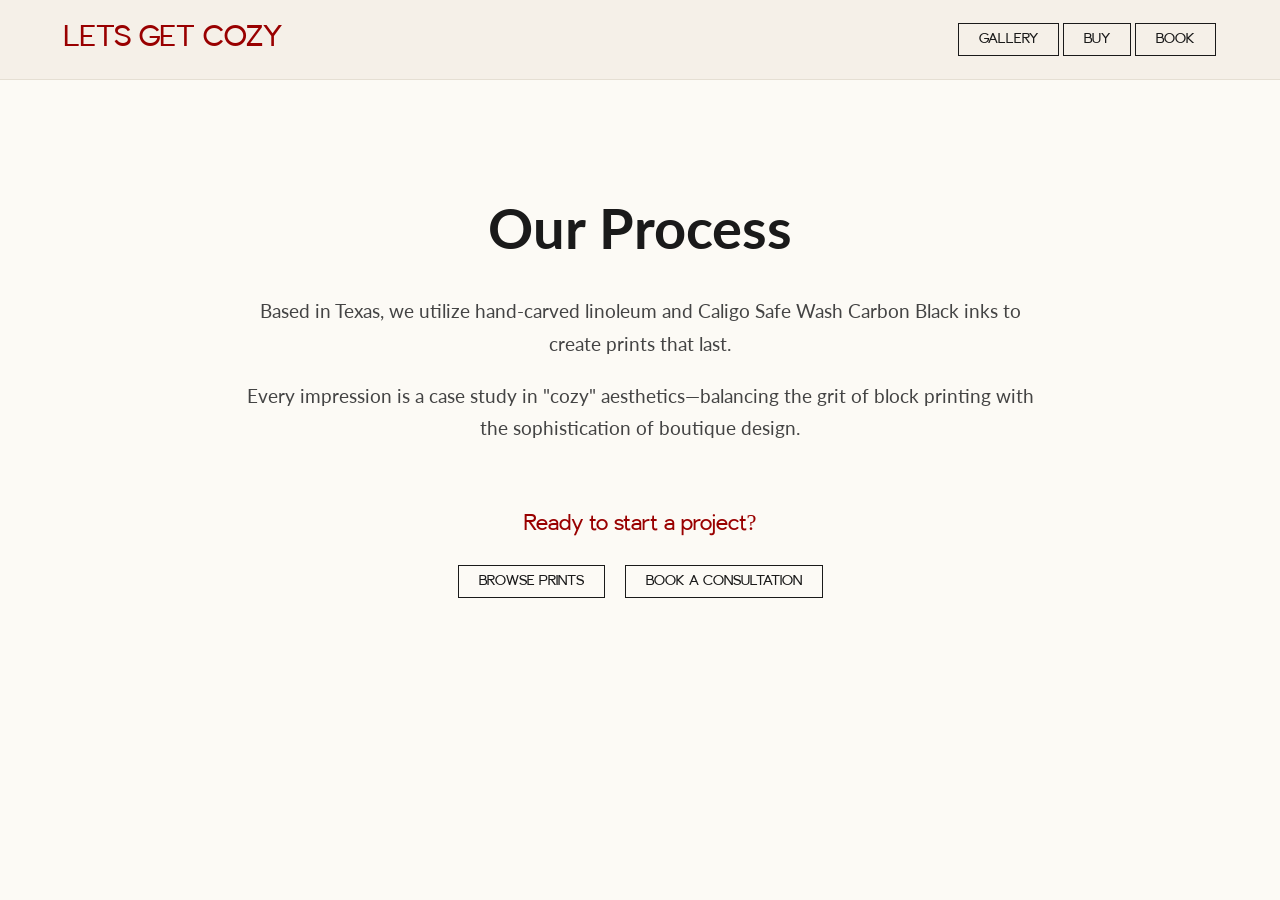
==== about.html @ 3a394205 "Initial commit: Neocities site backup" ====
<!DOCTYPE html>
<html lang="en">
<head>
    <meta charset="UTF-8">
    <title>About | LETS GET COZY</title>
    <link rel="stylesheet" href="style.css">
    <style>
        .about-wrap { max-width: 800px; margin: 100px auto; padding: 0 5%; text-align: center; }
        .about-wrap h1 { font-size: 3.5rem; margin-bottom: 20px; }
        .about-wrap p { font-size: 1.2rem; color: #444; }
    </style>
</head>
<body>

<nav>
    <div class="logo"><a href="index.html" style="text-decoration:none; color:inherit;">LETS GET COZY</a></div>
    <div class="nav-buttons">
      <a href="index.html"><button>Gallery</button></a>
      <a href="index.html#buy"><button>Buy</button></a>
      <a href="index.html#book"><button>Book</button></a>
    </div>
</nav>

<main class="about-wrap">
    <h1>Our Process</h1>
    <p>Based in Texas, we utilize hand-carved linoleum and Caligo Safe Wash Carbon Black inks to create prints that last.</p>
    <p>Every impression is a case study in "cozy" aesthetics—balancing the grit of block printing with the sophistication of boutique design.</p>
      <div class="cta-links" style="margin-top: 60px;">
        <p style="font-family: 'GC Alio', serif; color: var(--accent-crimson); font-size: 1.4rem;">
        Ready to start a project?
        </p>
      <div class="nav-buttons" style="display: flex; justify-content: center; gap: 20px;">
        <a href="index.html#buy"><button>Browse Prints</button></a>
        <a href="index.html#book"><button>Book a Consultation</button></a>
      </div>
</div>
</main>

</body>
</html>
---- style.css ----
/* FONTS */
@import url('https://fonts.googleapis.com/css2?family=Lato:wght@300;400;700&display=swap');

@font-face {
    font-family: 'GC Alio';
    src: local('GC Alio'),
         url('GCAlio.ttf') format('truetype'); /* Points directly to your root file */
    font-weight: normal;
    font-style: normal;
    font-display: swap; /* Ensures text shows up immediately while font loads */
}

:root {
    --bg-color: #fcfaf5;      /* Bone */
    --nav-bg: #f5f0e8;       /* Offset Bone */
    --ink-black: #1a1a1a;    /* Carbon Black */
    --accent-crimson: #990000; /* Rich Crimson */
    --border-subtle: #e5dfd3;
}

body {
    background-color: #fcfaf5; /* Hardcoded Bone */
    color: #1a1a1a;            /* Hardcoded Ink Black */
    font-family: 'Lato', sans-serif;
    margin: 0;
    line-height: 1.7;
}

/* NAVIGATION - NOW WITH GC ALIO */
nav {
    display: flex;
    justify-content: space-between;
    align-items: center;
    padding: 15px 5%;
    background: var(--nav-bg);
    border-bottom: 1px solid var(--border-subtle);
    position: sticky;
    top: 0;
    z-index: 1000;
}

.logo {
    font-family: 'GC Alio', serif !important; /* Added !important to override any defaults */
    font-size: 1.8rem;
    color: var(--accent-crimson);
}

.nav-buttons button {
    font-family: 'GC Alio', serif !important;
    font-size: 0.85rem;
    background: transparent;
    border: 1px solid #1a1a1a; /* Hardcoded */
    color: #1a1a1a;            /* Hardcoded */
    padding: 8px 20px;
    cursor: pointer;
    text-transform: uppercase;
}

.nav-buttons button:hover {
    background: var(--accent-crimson);
    border-color: var(--accent-crimson);
    color: white;
}

/* SPLASH PAGE WITH IMAGE OVERLAY */
.splash {
    position: relative;
    height: 80vh;
    display: flex;
    flex-direction: column;
    justify-content: center;
    align-items: center;
    text-align: center;
    color: white;
    overflow: hidden;
}

.splash-img {
    position: absolute;
    top: 0;
    left: 0;
    width: 100%;
    height: 100%;
    object-fit: cover;
    z-index: -2;
}

/* Dark overlay to ensure text contrast */
.splash::after {
    content: '';
    position: absolute;
    top: 0;
    left: 0;
    width: 100%;
    height: 100%;
    background: rgba(0, 0, 0, 0.4); /* 40% black tint */
    z-index: -1;
}

.splash h1 {
    font-family: 'GC Alio', serif;
    font-size: 5rem;
    color: white; /* White pops better over images */
    margin: 0;
    text-shadow: 2px 2px 10px rgba(0,0,0,0.5);
}

.splash p {
    font-family: 'Lato', sans-serif;
    font-weight: 300;
    letter-spacing: 4px;
    text-transform: uppercase;
}

/* GALLERY GRID - UPDATED PATHS IN HTML */
.gallery {
    display: grid;
    grid-template-columns: repeat(auto-fill, minmax(300px, 1fr));
    gap: 40px;
    padding: 80px 8%;
}

.print-card img {
    width: 100%;
    border: 1px solid var(--border-subtle);
    background: white;
    padding: 10px;
    transition: 0.4s;
}

.print-card p {
    font-family: 'GC Alio', serif; /* Design names in brand font */
    margin-top: 15px;
    color: var(--accent-crimson);
}

/* SMOOTH SCROLLING */
html {
    scroll-behavior: smooth;
}

/* THE INVERTED FORM LOOK */
.form-section {
    padding: 100px 10%;
    background-color: var(--accent-crimson); /* Crimson Background */
    color: var(--bg-color); /* Bone Text */
    border-top: 1px solid var(--ink-black);
}

.form-section h2 {
    font-family: 'GC Alio', serif;
    color: var(--bg-color); /* Bone headers on crimson */
    font-size: 2.5rem;
    margin-bottom: 30px;
    text-align: center;
}

.form-grid {
    max-width: 800px;
    margin: 0 auto;
    display: grid;
    grid-template-columns: 1fr 1fr;
    gap: 20px;
}

/* Spanning full width for textarea/submit */
.full-width { grid-column: span 2; }

.form-section input, 
.form-section textarea, 
.form-section select {
    background: transparent;
    border: 1px solid var(--bg-color);
    color: var(--bg-color);
    padding: 15px;
    font-family: 'Lato', sans-serif;
}

/* Change placeholder color to be visible on crimson */
.form-section ::placeholder { color: rgba(252, 250, 245, 0.6); }

.form-section .submit-btn {
    background: var(--bg-color);
    color: var(--accent-crimson);
    border: none;
    font-family: 'GC Alio', serif;
    font-size: 1.2rem;
    padding: 20px;
    cursor: pointer;
    transition: 0.3s;
}

.form-section .submit-btn:hover {
    background: var(--ink-black);
    color: white;
}
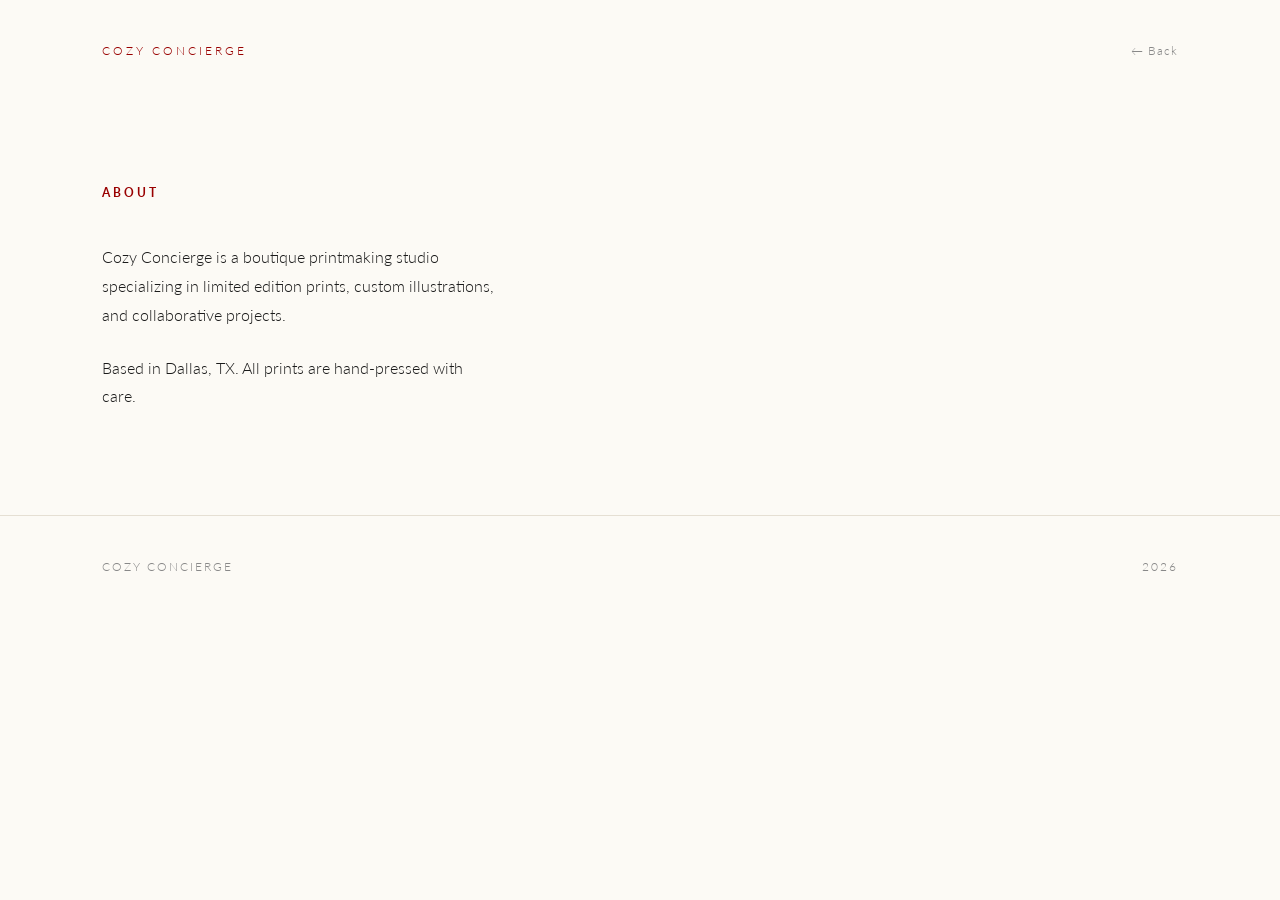
==== commit 846f8156: "Rename minimal files for Neocities, update all internal links" ====
--- a/about.html
+++ b/about.html
@@ -2,39 +2,29 @@
 <html lang="en">
 <head>
     <meta charset="UTF-8">
-    <title>About | LETS GET COZY</title>
+    <meta name="viewport" content="width=device-width, initial-scale=1.0">
+    <title>About — Cozy Concierge</title>
     <link rel="stylesheet" href="style.css">
-    <style>
-        .about-wrap { max-width: 800px; margin: 100px auto; padding: 0 5%; text-align: center; }
-        .about-wrap h1 { font-size: 3.5rem; margin-bottom: 20px; }
-        .about-wrap p { font-size: 1.2rem; color: #444; }
-    </style>
 </head>
 <body>
 
 <nav>
-    <div class="logo"><a href="index.html" style="text-decoration:none; color:inherit;">LETS GET COZY</a></div>
-    <div class="nav-buttons">
-      <a href="index.html"><button>Gallery</button></a>
-      <a href="index.html#buy"><button>Buy</button></a>
-      <a href="index.html#book"><button>Book</button></a>
-    </div>
+    <div class="logo">Cozy Concierge</div>
+    <a href="index.html" class="back">← Back</a>
 </nav>
 
-<main class="about-wrap">
-    <h1>Our Process</h1>
-    <p>Based in Texas, we utilize hand-carved linoleum and Caligo Safe Wash Carbon Black inks to create prints that last.</p>
-    <p>Every impression is a case study in "cozy" aesthetics—balancing the grit of block printing with the sophistication of boutique design.</p>
-      <div class="cta-links" style="margin-top: 60px;">
-        <p style="font-family: 'GC Alio', serif; color: var(--accent-crimson); font-size: 1.4rem;">
-        Ready to start a project?
-        </p>
-      <div class="nav-buttons" style="display: flex; justify-content: center; gap: 20px;">
-        <a href="index.html#buy"><button>Browse Prints</button></a>
-        <a href="index.html#book"><button>Book a Consultation</button></a>
-      </div>
-</div>
-</main>
+<section class="about">
+    <h1>About</h1>
+    <div class="content">
+        <p>Cozy Concierge is a boutique printmaking studio specializing in limited edition prints, custom illustrations, and collaborative projects.</p>
+        <p>Based in Dallas, TX. All prints are hand-pressed with care.</p>
+    </div>
+</section>
+
+<footer>
+    <span>Cozy Concierge</span>
+    <span>2026</span>
+</footer>
 
 </body>
 </html>
--- a/style.css
+++ b/style.css
@@ -1,196 +1,388 @@
-/* FONTS */
-@import url('https://fonts.googleapis.com/css2?family=Lato:wght@300;400;700&display=swap');
-
-@font-face {
-    font-family: 'GC Alio';
-    src: local('GC Alio'),
-         url('GCAlio.ttf') format('truetype'); /* Points directly to your root file */
-    font-weight: normal;
-    font-style: normal;
-    font-display: swap; /* Ensures text shows up immediately while font loads */
-}
+@import url('https://fonts.googleapis.com/css2?family=Lato:wght@300;400&display=swap');
 
 :root {
-    --bg-color: #fcfaf5;      /* Bone */
-    --nav-bg: #f5f0e8;       /* Offset Bone */
-    --ink-black: #1a1a1a;    /* Carbon Black */
-    --accent-crimson: #990000; /* Rich Crimson */
-    --border-subtle: #e5dfd3;
+    --bg: #fcfaf5;
+    --ink: #1a1a1a;
+    --crimson: #990000;
+    --muted: #888;
+}
+
+* {
+    margin: 0;
+    padding: 0;
+    box-sizing: border-box;
+}
+
+html {
+    scroll-behavior: smooth;
 }
 
 body {
-    background-color: #fcfaf5; /* Hardcoded Bone */
-    color: #1a1a1a;            /* Hardcoded Ink Black */
+    background: var(--bg);
+    color: var(--ink);
     font-family: 'Lato', sans-serif;
-    margin: 0;
-    line-height: 1.7;
-}
-
-/* NAVIGATION - NOW WITH GC ALIO */
+    font-weight: 300;
+    line-height: 1.8;
+    font-size: 16px;
+}
+
+nav {
+    padding: 40px 8%;
+}
+
+.logo {
+    font-size: 0.75rem;
+    text-transform: uppercase;
+    letter-spacing: 3px;
+    color: var(--crimson);
+}
+
 nav {
     display: flex;
     justify-content: space-between;
     align-items: center;
-    padding: 15px 5%;
-    background: var(--nav-bg);
-    border-bottom: 1px solid var(--border-subtle);
-    position: sticky;
-    top: 0;
-    z-index: 1000;
-}
-
-.logo {
-    font-family: 'GC Alio', serif !important; /* Added !important to override any defaults */
-    font-size: 1.8rem;
-    color: var(--accent-crimson);
-}
-
-.nav-buttons button {
-    font-family: 'GC Alio', serif !important;
-    font-size: 0.85rem;
+    padding: 40px 8%;
+}
+
+.secret-ticket {
+    position: fixed;
+    top: 20px;
+    right: 20px;
+    width: 55px;
+    height: auto;
+    display: flex;
+    align-items: center;
+    justify-content: center;
+    opacity: 0.3;
+    transition: all 0.3s;
+    text-decoration: none;
+    z-index: 100;
+}
+
+.secret-ticket svg {
+    width: 100%;
+    height: auto;
+    color: #999;
+    transition: all 0.3s;
+}
+
+.secret-ticket:hover {
+    opacity: 1;
+}
+
+.secret-ticket:hover svg {
+    color: var(--crimson);
+    transform: rotate(-3deg) scale(1.15);
+}
+
+.activate {
+    min-height: 70vh;
+    display: flex;
+    align-items: center;
+    justify-content: center;
+    padding: 80px 8%;
+}
+
+.ticket {
+    display: flex;
+    border: 1px dashed var(--crimson);
+    max-width: 520px;
+}
+
+.stub {
+    background: var(--crimson);
+    color: var(--bg);
+    padding: 40px 24px;
+    display: flex;
+    flex-direction: column;
+    align-items: center;
+    justify-content: space-between;
+    writing-mode: vertical-rl;
+    text-orientation: mixed;
+}
+
+.stub span {
+    font-size: 0.7rem;
+    letter-spacing: 3px;
+    text-transform: uppercase;
+}
+
+.stub span:last-child {
+    font-size: 1.2rem;
+}
+
+.main {
+    padding: 40px;
+    flex: 1;
+}
+
+.eyebrow {
+    font-size: 0.65rem;
+    text-transform: uppercase;
+    letter-spacing: 3px;
+    color: var(--crimson);
+    margin-bottom: 16px;
+}
+
+.main h1 {
+    font-size: 1.6rem;
+    font-weight: 300;
+    margin-bottom: 12px;
+    line-height: 1.2;
+}
+
+.main > p {
+    color: var(--muted);
+    font-size: 0.9rem;
+    margin-bottom: 24px;
+    line-height: 1.6;
+}
+
+.perk-box {
+    background: #f5f0e8;
+    padding: 16px 20px;
+    margin-bottom: 24px;
+    display: flex;
+    flex-direction: column;
+    gap: 4px;
+}
+
+.perk-label {
+    font-size: 0.6rem;
+    text-transform: uppercase;
+    letter-spacing: 2px;
+    color: var(--muted);
+}
+
+.perk-value {
+    font-size: 1rem;
+    color: var(--ink);
+}
+
+.main form {
+    display: flex;
+    flex-direction: column;
+    gap: 16px;
+}
+
+.main input {
+    border: none;
+    border-bottom: 1px solid #ccc;
     background: transparent;
-    border: 1px solid #1a1a1a; /* Hardcoded */
-    color: #1a1a1a;            /* Hardcoded */
-    padding: 8px 20px;
+    padding: 12px 0;
+    font-family: inherit;
+    font-size: 1rem;
+    font-weight: 300;
+    outline: none;
+    transition: border-color 0.3s;
+}
+
+.main input:focus {
+    border-color: var(--crimson);
+}
+
+.main button {
+    align-self: flex-start;
+    background: var(--crimson);
+    border: none;
+    color: var(--bg);
+    padding: 14px 36px;
+    font-family: inherit;
+    font-size: 0.8rem;
+    text-transform: uppercase;
+    letter-spacing: 2px;
     cursor: pointer;
-    text-transform: uppercase;
-}
-
-.nav-buttons button:hover {
-    background: var(--accent-crimson);
-    border-color: var(--accent-crimson);
-    color: white;
-}
-
-/* SPLASH PAGE WITH IMAGE OVERLAY */
-.splash {
-    position: relative;
-    height: 80vh;
-    display: flex;
-    flex-direction: column;
-    justify-content: center;
-    align-items: center;
-    text-align: center;
-    color: white;
-    overflow: hidden;
-}
-
-.splash-img {
-    position: absolute;
-    top: 0;
-    left: 0;
-    width: 100%;
-    height: 100%;
-    object-fit: cover;
-    z-index: -2;
-}
-
-/* Dark overlay to ensure text contrast */
-.splash::after {
-    content: '';
-    position: absolute;
-    top: 0;
-    left: 0;
-    width: 100%;
-    height: 100%;
-    background: rgba(0, 0, 0, 0.4); /* 40% black tint */
-    z-index: -1;
-}
-
-.splash h1 {
-    font-family: 'GC Alio', serif;
-    font-size: 5rem;
-    color: white; /* White pops better over images */
-    margin: 0;
-    text-shadow: 2px 2px 10px rgba(0,0,0,0.5);
-}
-
-.splash p {
-    font-family: 'Lato', sans-serif;
-    font-weight: 300;
-    letter-spacing: 4px;
-    text-transform: uppercase;
-}
-
-/* GALLERY GRID - UPDATED PATHS IN HTML */
+    margin-top: 8px;
+    transition: opacity 0.3s;
+}
+
+.main button:hover {
+    opacity: 0.85;
+}
+
+.fine-print {
+    font-size: 0.7rem;
+    color: var(--muted);
+    margin-top: 20px;
+    line-height: 1.5;
+}
+
+.back {
+    font-size: 0.75rem;
+    color: var(--muted);
+    text-decoration: none;
+    letter-spacing: 1px;
+}
+
+.back:hover {
+    color: var(--ink);
+}
+
+.about {
+    padding: 80px 8%;
+    max-width: 600px;
+}
+
+.about h1 {
+    font-size: 0.75rem;
+    text-transform: uppercase;
+    letter-spacing: 3px;
+    color: var(--crimson);
+    margin-bottom: 40px;
+}
+
+.about .content p {
+    margin-bottom: 24px;
+    color: var(--ink);
+}
+
+.hero {
+    padding: 120px 8% 80px;
+    max-width: 900px;
+}
+
+.hero h1 {
+    font-size: clamp(3rem, 8vw, 6rem);
+    font-weight: 300;
+    letter-spacing: -1px;
+    line-height: 1.1;
+    margin-bottom: 30px;
+}
+
+.hero p {
+    color: var(--muted);
+    font-size: 1.1rem;
+    letter-spacing: 1px;
+}
+
 .gallery {
     display: grid;
-    grid-template-columns: repeat(auto-fill, minmax(300px, 1fr));
-    gap: 40px;
-    padding: 80px 8%;
+    grid-template-columns: repeat(auto-fill, minmax(320px, 1fr));
+    gap: 60px 40px;
+    padding: 60px 8% 120px;
 }
 
 .print-card img {
     width: 100%;
-    border: 1px solid var(--border-subtle);
-    background: white;
-    padding: 10px;
-    transition: 0.4s;
-}
-
-.print-card p {
-    font-family: 'GC Alio', serif; /* Design names in brand font */
-    margin-top: 15px;
-    color: var(--accent-crimson);
-}
-
-/* SMOOTH SCROLLING */
-html {
-    scroll-behavior: smooth;
-}
-
-/* THE INVERTED FORM LOOK */
-.form-section {
-    padding: 100px 10%;
-    background-color: var(--accent-crimson); /* Crimson Background */
-    color: var(--bg-color); /* Bone Text */
-    border-top: 1px solid var(--ink-black);
-}
-
-.form-section h2 {
-    font-family: 'GC Alio', serif;
-    color: var(--bg-color); /* Bone headers on crimson */
-    font-size: 2.5rem;
+    display: block;
+    margin-bottom: 16px;
+}
+
+.print-card .meta {
+    font-size: 0.85rem;
+    color: var(--muted);
+    letter-spacing: 0.5px;
+}
+
+.contact {
+    padding: 100px 8%;
+    border-top: 1px solid #e5dfd3;
+}
+
+.contact h2 {
+    font-size: 0.75rem;
+    text-transform: uppercase;
+    letter-spacing: 3px;
+    color: var(--crimson);
+    margin-bottom: 20px;
+}
+
+.contact p {
+    font-size: 1.5rem;
     margin-bottom: 30px;
-    text-align: center;
-}
-
-.form-grid {
-    max-width: 800px;
-    margin: 0 auto;
-    display: grid;
-    grid-template-columns: 1fr 1fr;
-    gap: 20px;
-}
-
-/* Spanning full width for textarea/submit */
-.full-width { grid-column: span 2; }
-
-.form-section input, 
-.form-section textarea, 
-.form-section select {
+}
+
+.contact a {
+    color: var(--ink);
+    text-decoration: none;
+    border-bottom: 1px solid var(--crimson);
+    padding-bottom: 2px;
+}
+
+.contact a:hover {
+    color: var(--crimson);
+}
+
+footer {
+    padding: 40px 8%;
+    display: flex;
+    justify-content: space-between;
+    font-size: 0.75rem;
+    color: var(--muted);
+    text-transform: uppercase;
+    letter-spacing: 2px;
+    border-top: 1px solid #e5dfd3;
+}
+
+.booking {
+    padding: 80px 8%;
+    max-width: 600px;
+    border-top: 1px solid #e5dfd3;
+}
+
+.booking h2 {
+    font-size: 0.75rem;
+    text-transform: uppercase;
+    letter-spacing: 3px;
+    color: var(--crimson);
+    margin-bottom: 30px;
+}
+
+.booking form {
+    display: flex;
+    flex-direction: column;
+    gap: 16px;
+}
+
+.booking input,
+.booking select,
+.booking textarea {
+    border: none;
+    border-bottom: 1px solid #ccc;
     background: transparent;
-    border: 1px solid var(--bg-color);
-    color: var(--bg-color);
-    padding: 15px;
-    font-family: 'Lato', sans-serif;
-}
-
-/* Change placeholder color to be visible on crimson */
-.form-section ::placeholder { color: rgba(252, 250, 245, 0.6); }
-
-.form-section .submit-btn {
-    background: var(--bg-color);
-    color: var(--accent-crimson);
-    border: none;
-    font-family: 'GC Alio', serif;
-    font-size: 1.2rem;
-    padding: 20px;
+    padding: 12px 0;
+    font-family: inherit;
+    font-size: 1rem;
+    font-weight: 300;
+    outline: none;
+    transition: border-color 0.3s;
+}
+
+.booking input:focus,
+.booking select:focus,
+.booking textarea:focus {
+    border-color: var(--crimson);
+}
+
+.booking textarea {
+    resize: none;
+}
+
+.booking button {
+    align-self: flex-start;
+    background: none;
+    border: 1px solid var(--ink);
+    padding: 12px 32px;
+    font-family: inherit;
+    font-size: 0.85rem;
+    text-transform: uppercase;
+    letter-spacing: 2px;
     cursor: pointer;
-    transition: 0.3s;
-}
-
-.form-section .submit-btn:hover {
-    background: var(--ink-black);
-    color: white;
+    margin-top: 16px;
+    transition: all 0.3s;
+}
+
+.booking button:hover {
+    background: var(--crimson);
+    border-color: var(--crimson);
+    color: var(--bg);
+}
+
+footer a {
+    color: var(--muted);
+    text-decoration: none;
+}
+
+footer a:hover {
+    color: var(--ink);
 }
